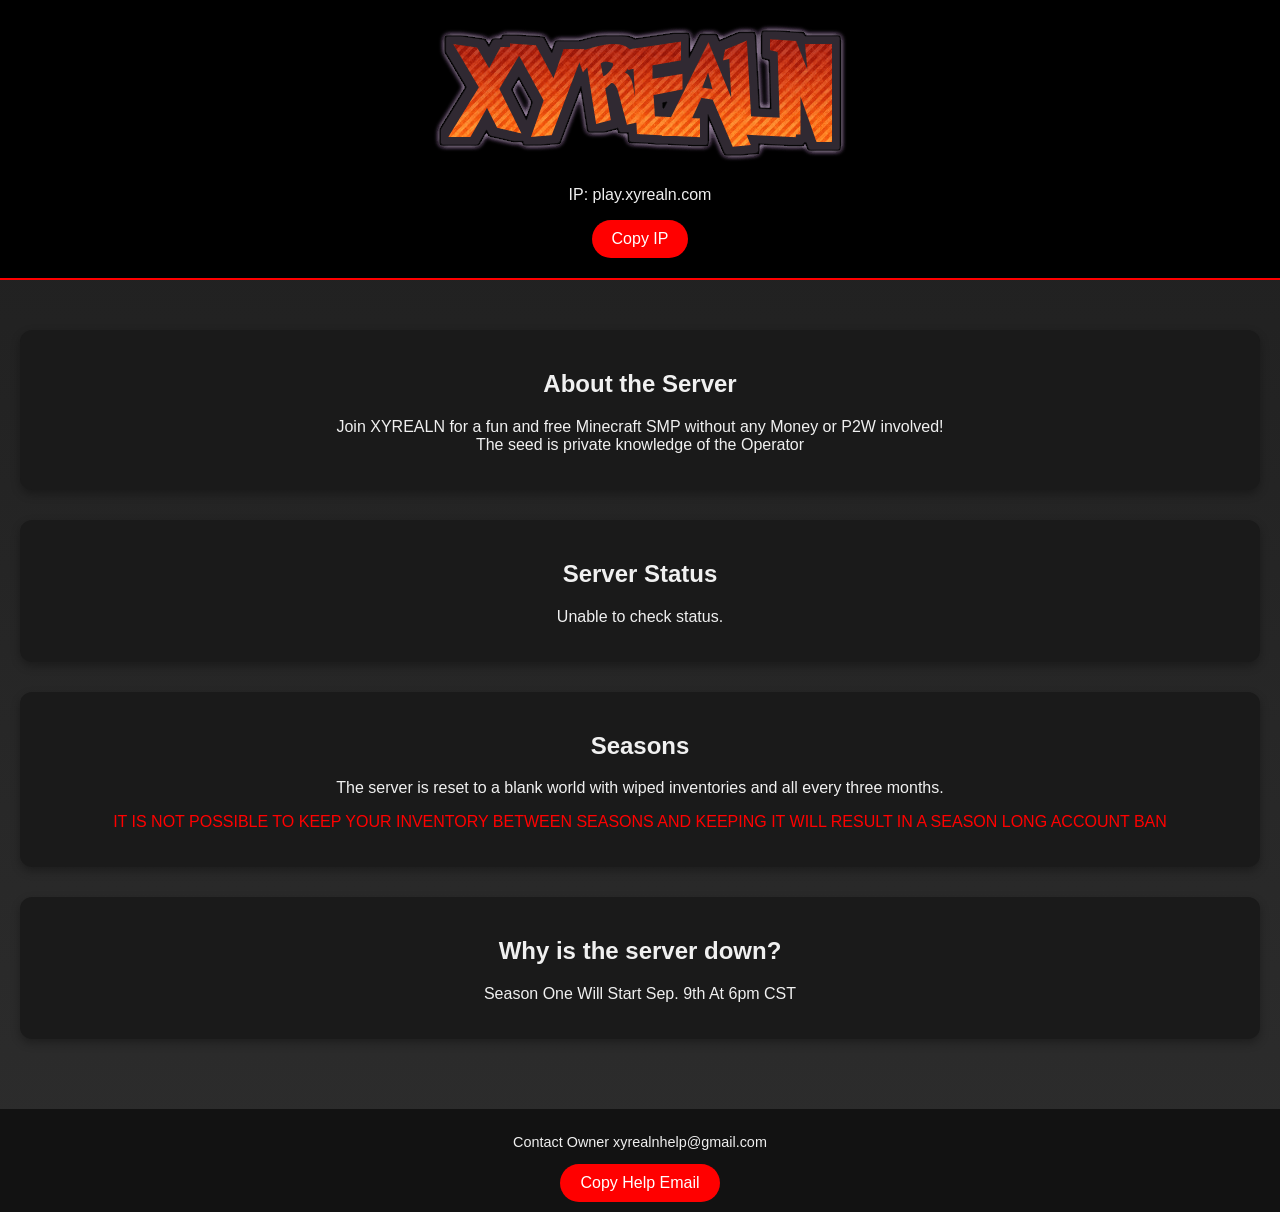
==== index.html @ 3ccb97f0 "Update index.html" ====
<!DOCTYPE html>
<html lang="en">
<head>
  <meta charset="UTF-8" />
  <meta name="viewport" content="width=device-width, initial-scale=1.0" />
  <title>Xyrealn.com | Minecraft Server</title>
  <link rel="icon" href="favicon.png" type="image/png">
  <link rel="stylesheet" href="XyrealnStyles.css" />
</head>
<body>
  <header>
    <img src="X.png" alt="Server Logo" class="logo2" />
    <p class="ip">IP: play.xyrealn.com</p>
    <button id="copy-ip">Copy IP</button>
  </header>

  <main>
    <section class="about">
      <h2>About the Server</h2>
      <p>Join XYREALN for a fun and free Minecraft SMP without any Money or P2W involved! <br> The seed is private knowledge of the Operator</p>
    </section>
    <section class="status">
      <h2>Server Status</h2>
      <p id="server-status">Checking status...</p>
    </section>
    <section class="Timeline">
        <h2>Seasons</h2>
        <p>The server is reset to a blank world with wiped inventories
          and all every three months.
        </p>
        <p style="color:red">IT IS NOT POSSIBLE TO KEEP YOUR INVENTORY BETWEEN SEASONS AND KEEPING IT WILL RESULT IN A SEASON LONG ACCOUNT BAN</p>
    </section>
    <section class="Reasoning">
      <h2>Why is the server down?</h2>
      <p>Season One Will Start Sep. 9th At 6pm CST</p>
    </section>
  </main>

  <footer>
    <p>Contact Owner xyrealnhelp@gmail.com</p>
    <button id="copy-email">Copy Help Email</button>
  </footer>

  <script src="XyrealnScript.js"></script>
</body>

</html>
---- XyrealnStyles.css ----
body {
  font-family: Arial, sans-serif;
  margin: 0;
  padding: 0;
  background: linear-gradient(#1e1e1e, #2d2d2d);
  color: #f0f0f0;
  text-align: center;
}

header {
  padding: 20px;
  background: black;
  border-bottom: 2px solid red;
}

.logo {
  width: 100px;
  height: auto;
}

h1 {
  font-size: 2rem;
  margin: 10px 0;
}

button {
  background: #ff0000;
  color: #ffffff;
  border: none;
  padding: 10px 20px;
  font-size: 1rem;
  cursor: pointer;
  border-radius: 100px;
}

button:hover {
  background: #ff9900;
  color:#ffffff;
}

main {
  padding: 20px;
}

section {
  margin: 30px 0;
  background: #1a1a1a;
  padding: 20px;
  border-radius: 12px;
  box-shadow: 0 4px 10px rgba(0, 0, 0, 0.3);
}

footer {
  background: #121212;
  padding: 10px;
  margin-top: 20px;
  font-size: 0.9rem;
}
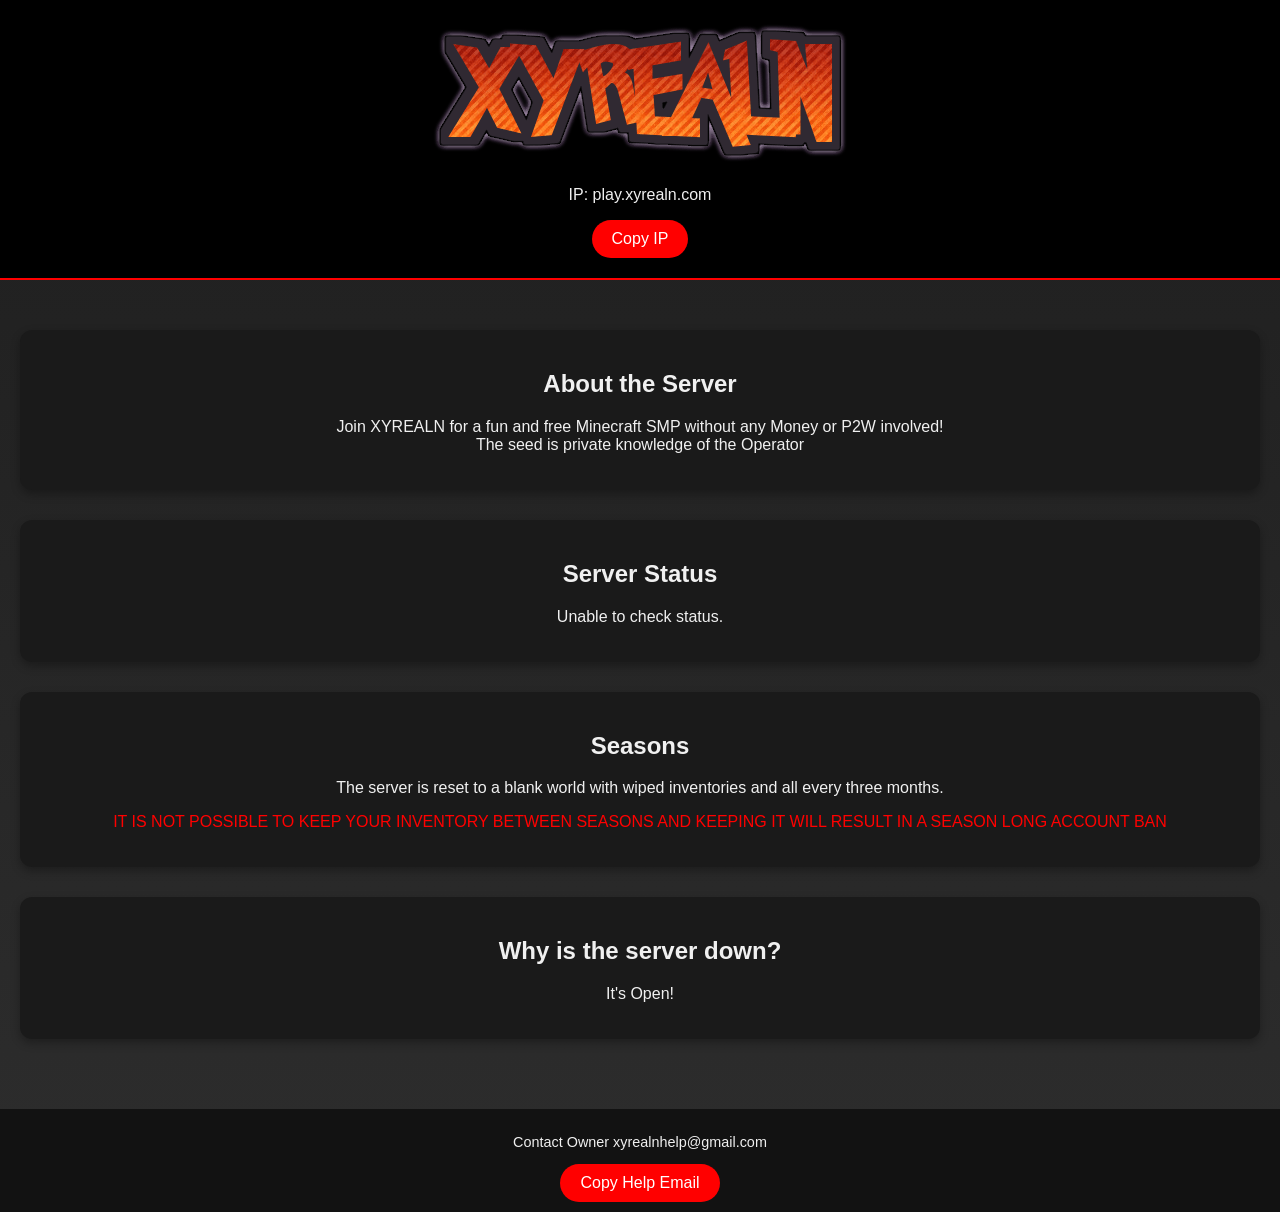
==== commit 53fe0146: "Update index.html" ====
--- a/index.html
+++ b/index.html
@@ -32,7 +32,7 @@
     </section>
     <section class="Reasoning">
       <h2>Why is the server down?</h2>
-      <p>Season One Will Start Sep. 9th At 6pm CST</p>
+      <p>It's Open!</p>
     </section>
   </main>
 
@@ -64,3 +64,4 @@
 
 
 
+
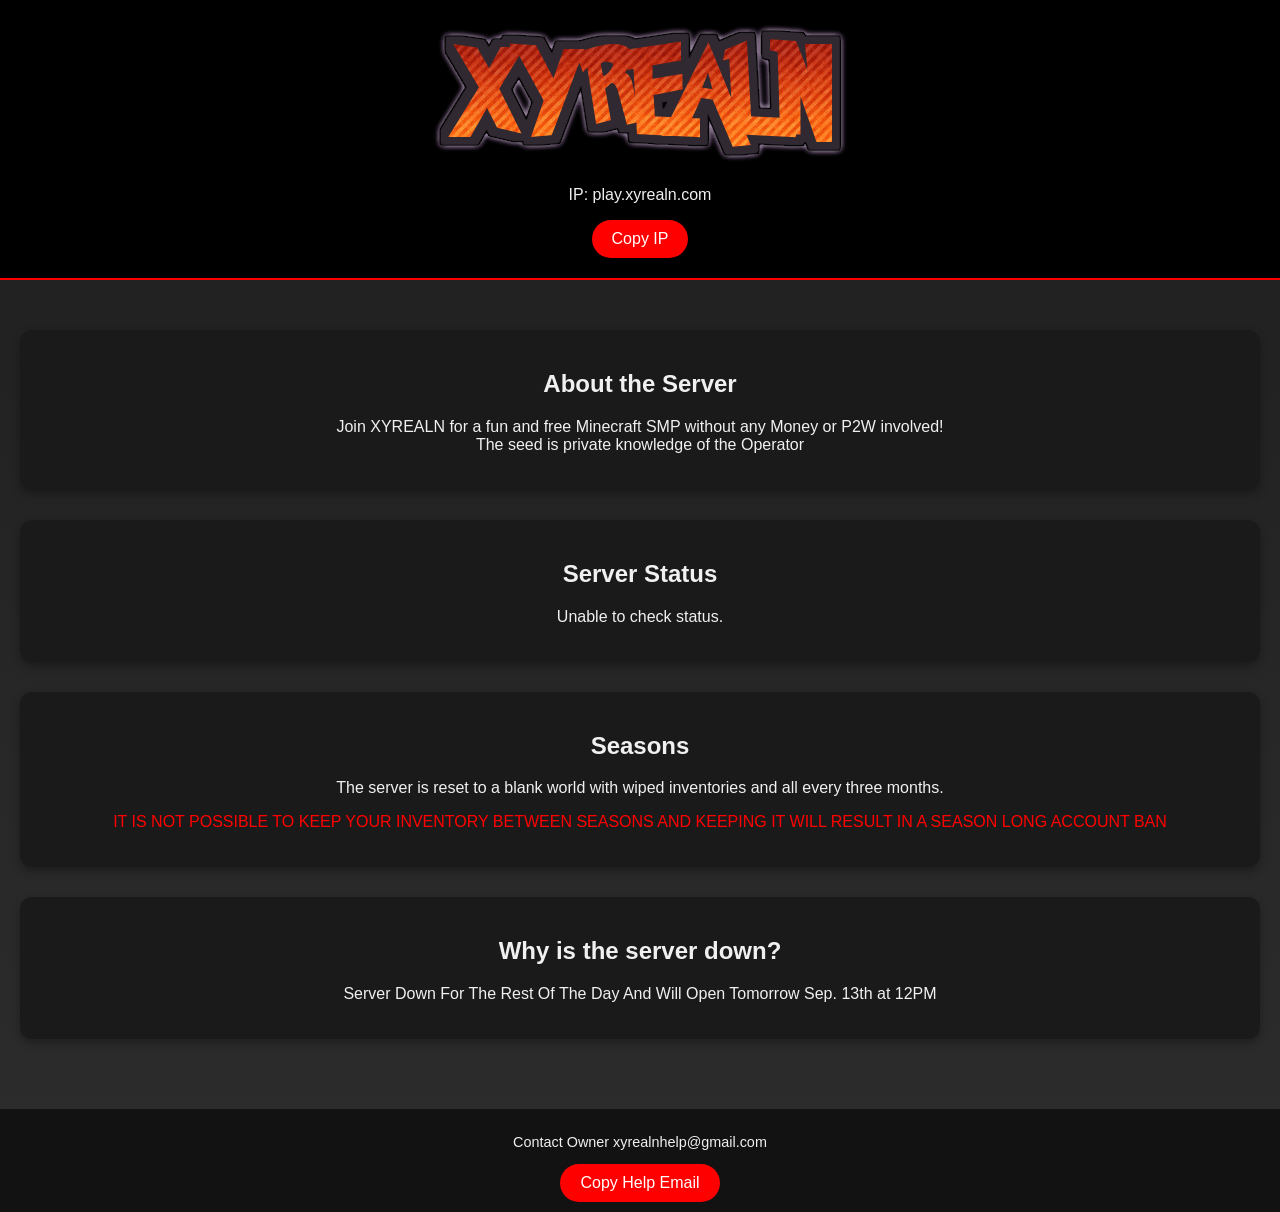
==== commit 00be7588: "Update index.html" ====
--- a/index.html
+++ b/index.html
@@ -4,7 +4,7 @@
   <meta charset="UTF-8" />
   <meta name="viewport" content="width=device-width, initial-scale=1.0" />
   <title>Xyrealn.com | Minecraft Server</title>
-  <link rel="icon" href="favicon.png" type="image/png">
+  <link rel="icon" href="server-icon.png">
   <link rel="stylesheet" href="XyrealnStyles.css" />
 </head>
 <body>
@@ -32,7 +32,7 @@
     </section>
     <section class="Reasoning">
       <h2>Why is the server down?</h2>
-      <p>It's Open!</p>
+      <p>Server Down For The Rest Of The Day And Will Open Tomorrow Sep. 13th at 12PM</p>
     </section>
   </main>
 
@@ -65,3 +65,6 @@
 
 
 
+
+
+
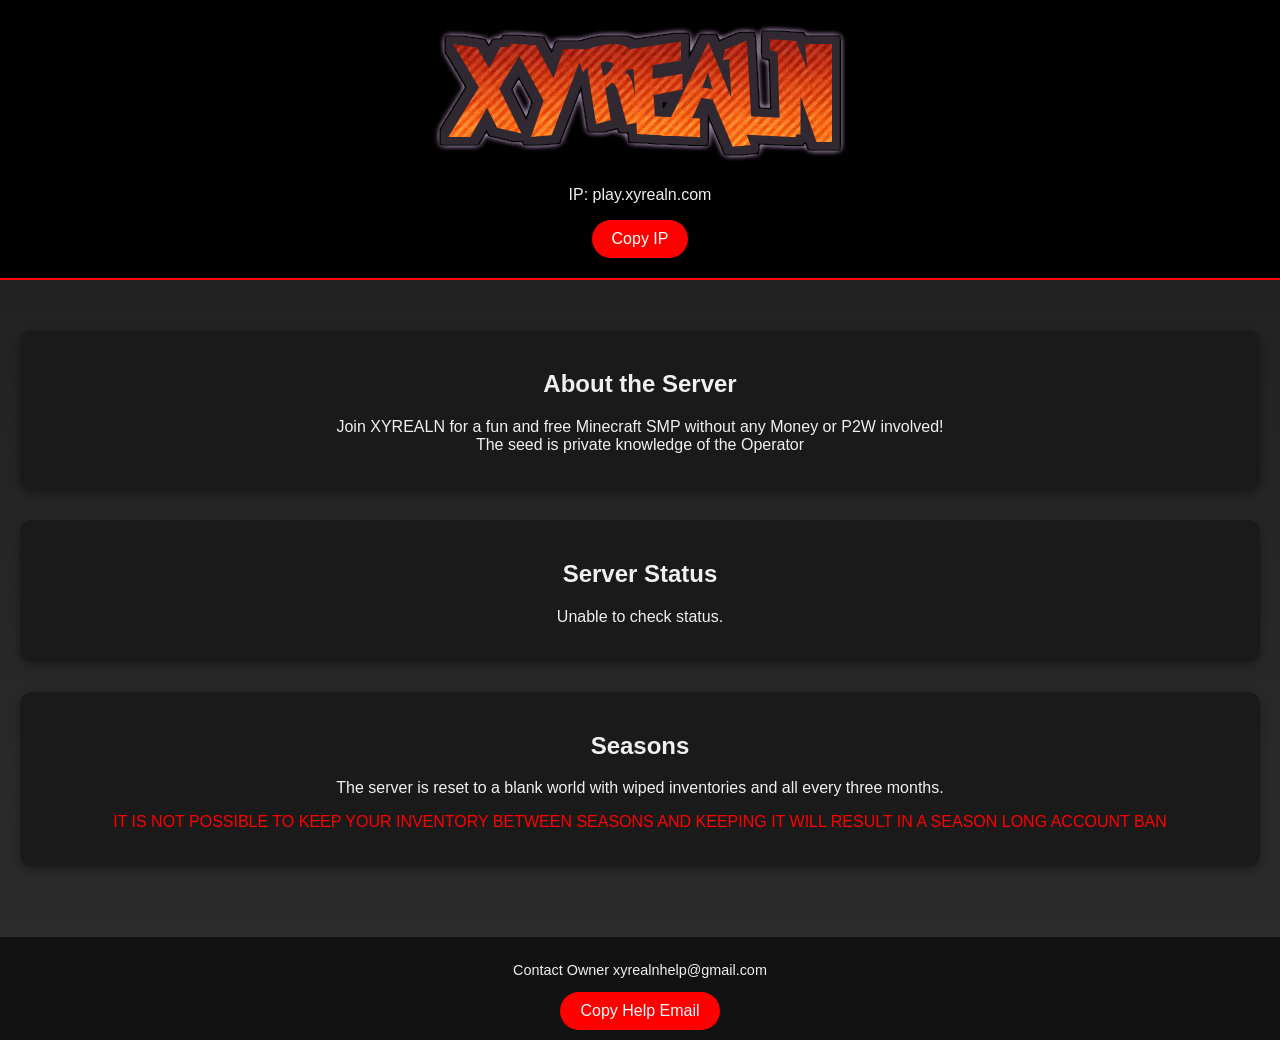
==== commit a355c2a8: "Update index.html" ====
--- a/index.html
+++ b/index.html
@@ -29,10 +29,6 @@
           and all every three months.
         </p>
         <p style="color:red">IT IS NOT POSSIBLE TO KEEP YOUR INVENTORY BETWEEN SEASONS AND KEEPING IT WILL RESULT IN A SEASON LONG ACCOUNT BAN</p>
-    </section>
-    <section class="Reasoning">
-      <h2>Why is the server down?</h2>
-      <p>Server Down For The Rest Of The Day And Will Open Tomorrow Sep. 13th at 12PM</p>
     </section>
   </main>
 
@@ -68,3 +64,4 @@
 
 
 
+
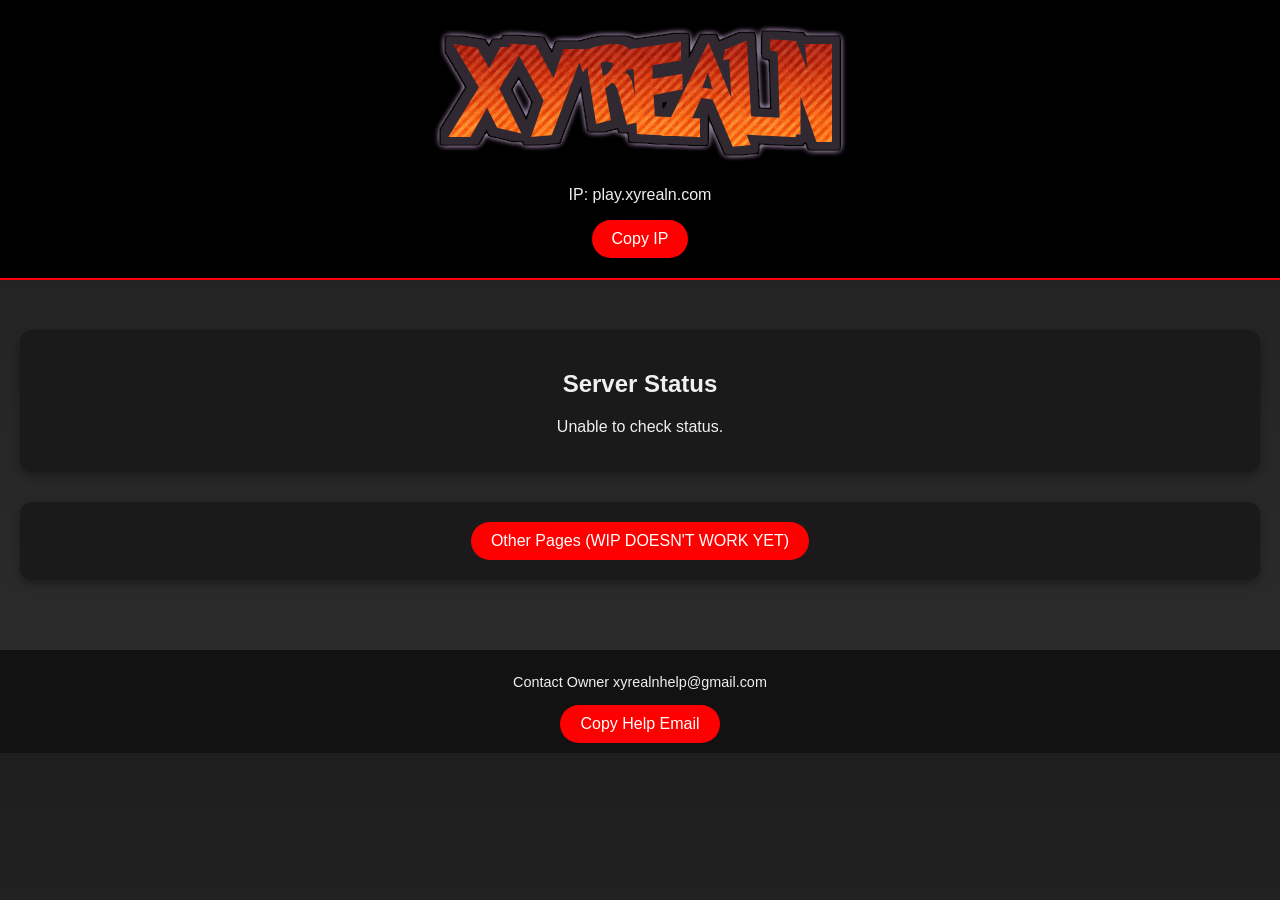
==== commit 528eaa31: "Update index.html" ====
--- a/index.html
+++ b/index.html
@@ -15,20 +15,12 @@
   </header>
 
   <main>
-    <section class="about">
-      <h2>About the Server</h2>
-      <p>Join XYREALN for a fun and free Minecraft SMP without any Money or P2W involved! <br> The seed is private knowledge of the Operator</p>
-    </section>
     <section class="status">
       <h2>Server Status</h2>
       <p id="server-status">Checking status...</p>
     </section>
-    <section class="Timeline">
-        <h2>Seasons</h2>
-        <p>The server is reset to a blank world with wiped inventories
-          and all every three months.
-        </p>
-        <p style="color:red">IT IS NOT POSSIBLE TO KEEP YOUR INVENTORY BETWEEN SEASONS AND KEEPING IT WILL RESULT IN A SEASON LONG ACCOUNT BAN</p>
+    <section class="other pages">
+       <button id="other pages">Other Pages (WIP DOESN'T WORK YET)</button>
     </section>
   </main>
 
@@ -65,3 +57,4 @@
 
 
 
+
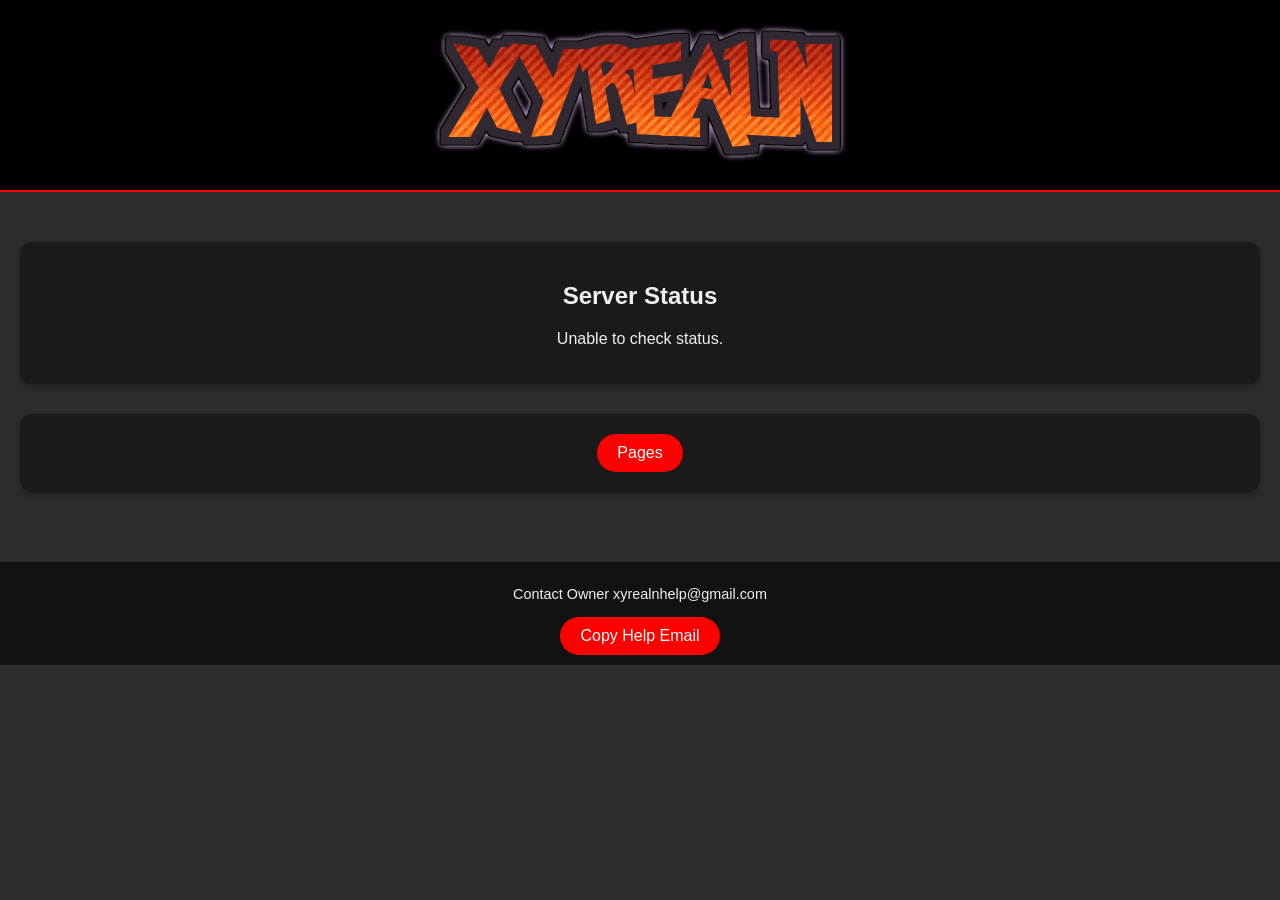
==== commit d7a423f7: "Add files via upload" ====
--- a/index.html
+++ b/index.html
@@ -9,29 +9,23 @@
 </head>
 <body>
   <header>
-    <img src="X.png" alt="Server Logo" class="logo2" />
-    <p class="ip">IP: play.xyrealn.com</p>
-    <button id="copy-ip">Copy IP</button>
+    <img src="X.png"/>
   </header>
-
   <main>
     <section class="status">
       <h2>Server Status</h2>
       <p id="server-status">Checking status...</p>
     </section>
     <section class="other pages">
-       <button id="other pages">Other Pages (WIP DOESN'T WORK YET)</button>
+       <button id="other-pages">Pages</button>
     </section>
   </main>
-
   <footer>
     <p>Contact Owner xyrealnhelp@gmail.com</p>
     <button id="copy-email">Copy Help Email</button>
   </footer>
-
   <script src="XyrealnScript.js"></script>
 </body>
-
 </html>
 
 
--- a/XyrealnStyles.css
+++ b/XyrealnStyles.css
@@ -2,7 +2,7 @@
   font-family: Arial, sans-serif;
   margin: 0;
   padding: 0;
-  background: linear-gradient(#1e1e1e, #2d2d2d);
+  background: #2f2c2b;
   color: #f0f0f0;
   text-align: center;
 }
@@ -56,3 +56,4 @@
   margin-top: 20px;
   font-size: 0.9rem;
 }
+
